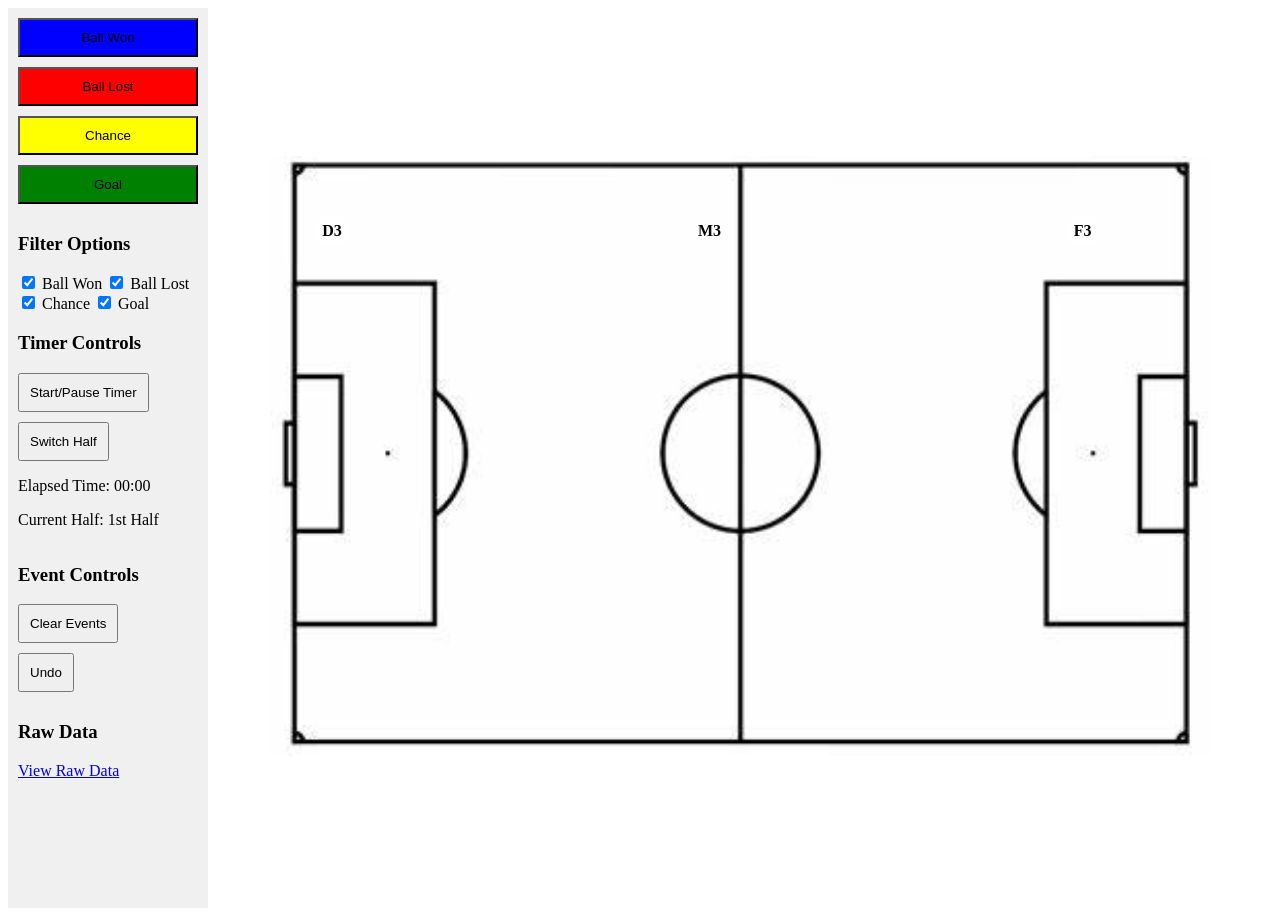
==== index.html @ 8bea4afd "Add files via upload" ====
<!DOCTYPE html>
<html lang="en">
<head>
  <meta charset="UTF-8">
  <meta name="viewport" content="width=device-width, initial-scale=1.0">
  <title>FPstats</title>
  <link rel="stylesheet" href="styles.css">
  <link rel="manifest" href="manifest.json">
</head>
<body>
  <div id="app">
    <div id="sidebar">
      <button class="event-button blue" id="ballWon" onclick="selectEvent('Ball Won')">Ball Won</button>
      <button class="event-button red" id="ballLost" onclick="selectEvent('Ball Lost')">Ball Lost</button>
      <button class="event-button yellow" id="chance" onclick="selectEvent('Chance')">Chance</button>
      <button class="event-button green" id="goal" onclick="selectEvent('Goal')">Goal</button>
      <div id="filters">
        <h3>Filter Options</h3>
        <label><input type="checkbox" class="filter-checkbox" value="Ball Won" checked> Ball Won</label>
        <label><input type="checkbox" class="filter-checkbox" value="Ball Lost" checked> Ball Lost</label>
        <label><input type="checkbox" class="filter-checkbox" value="Chance" checked> Chance</label>
        <label><input type="checkbox" class="filter-checkbox" value="Goal" checked> Goal</label>
      </div>
      <div id="timerControls">
        <h3>Timer Controls</h3>
        <button class="timer-button" onclick="startTimer()">Start/Pause Timer</button>
        <button class="timer-button" onclick="switchHalf()">Switch Half</button>
        <p>Elapsed Time: <span id="elapsedTime">00:00</span></p>
        <p>Current Half: <span id="currentHalf">1st Half</span></p>
      </div>
      <div id="eventControls">
        <h3>Event Controls</h3>
        <button class="event-control-button" onclick="clearEvents()">Clear Events</button>
        <button class="event-control-button" onclick="undoEvent()">Undo</button>
      </div>
      <div id="rawDataLink">
        <h3>Raw Data</h3>
        <a href="raw_data.html">View Raw Data</a>
      </div>
    </div>
    <div id="pitchArea">
      <div id="pitch" onclick="addEvent(event)">
        <img src="football_pitch.jpeg" alt="Football Pitch" id="pitchImage">
        <div class="pitch-label" id="D3">D3</div>
        <div class="pitch-label" id="M3">M3</div>
        <div class="pitch-label" id="F3">F3</div>
      </div>
    </div>
  </div>
  <table id="dataTable"></table>
  <script src="scripts.js"></script>
  <script>
    if ('serviceWorker' in navigator) {
      navigator.serviceWorker.register('/service-worker.js')
        .then((registration) => {
          console.log('Service Worker registered with scope:', registration.scope);
        })
        .catch((error) => {
          console.log('Service Worker registration failed:', error);
        });
    }
  </script>
</body>
</html>
---- styles.css ----
#app {
  display: flex;
  height: 100vh; 
}

#sidebar {
  width: 200px;
  background-color: #f0f0f0;
  padding: 10px;
  display: flex;
  flex-direction: column;
  box-sizing: border-box;
}

#pitchArea {
  flex-grow: 1;
  padding: 10px;
  display: flex;
  justify-content: center;
  align-items: center;
}

#pitch {
  position: relative;
  width: 90%; 
}

#pitchImage {
  width: 100%;
  height: auto;
}

.pitch-label {
  position: absolute;
  background: rgba(255, 255, 255, 0.5);
  padding: 5px;
  border-radius: 5px;
  font-weight: bold;
}

#D3 { top: 10%; left: 5%; }
#M3 { top: 10%; left: 45%; }
#F3 { top: 10%; left: 85%; }

.event-dot {
  position: absolute;
  width: 10px;
  height: 10px;
  border-radius: 50%;
  transform: translate(-50%, -50%);
}

.event-button.blue { background-color: blue; }
.event-button.red { background-color: red; }
.event-button.yellow { background-color: yellow; }
.event-button.green { background-color: green; }

#rawDataPage {
  display: none;
}

.event-button, .filter-button, .timer-button, .event-control-button {
  display: block;
  margin-bottom: 10px;
  padding: 10px;
  cursor: pointer;
}
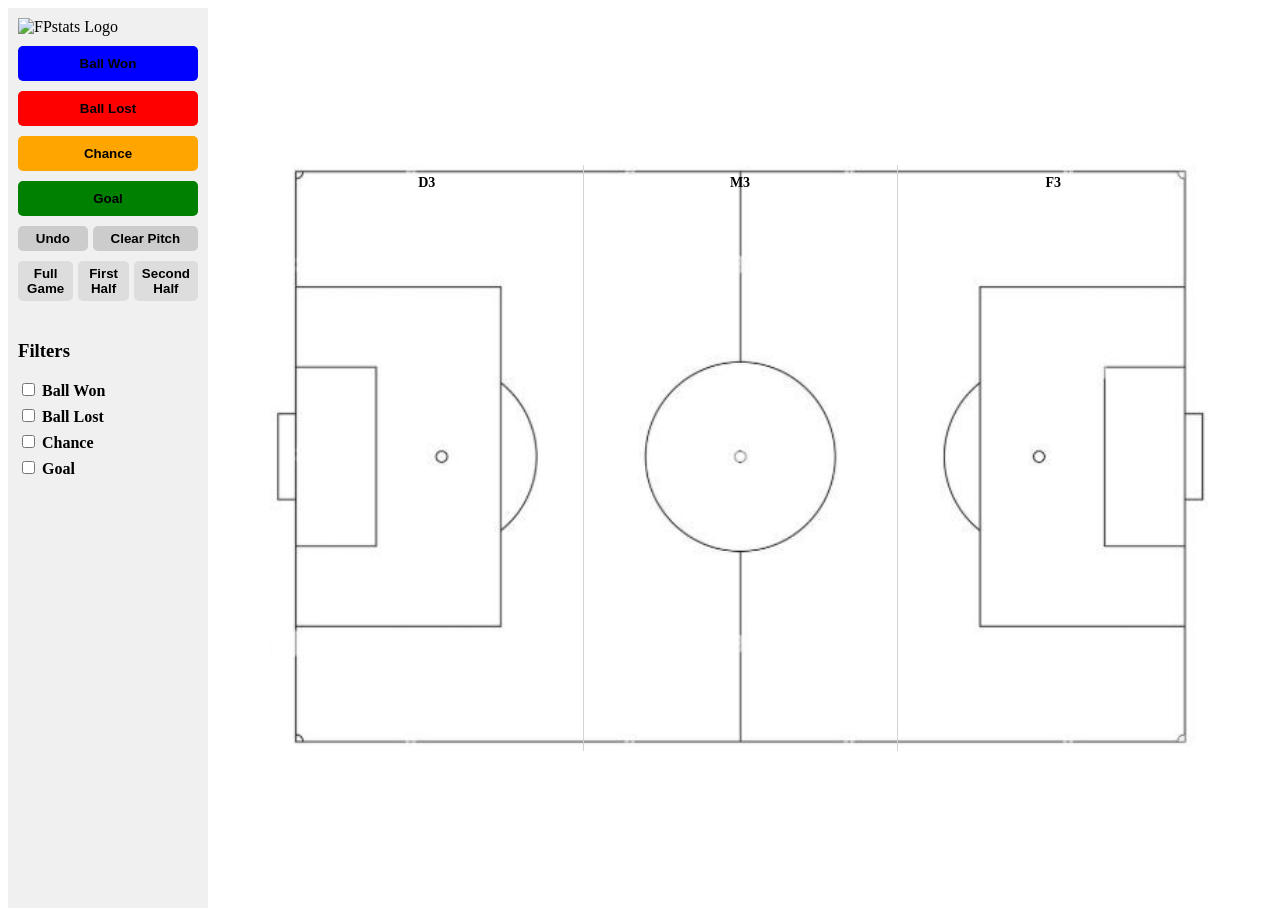
==== commit a8604cb0: "Add files via upload" ====
--- a/index.html
+++ b/index.html
@@ -3,63 +3,52 @@
 <head>
   <meta charset="UTF-8">
   <meta name="viewport" content="width=device-width, initial-scale=1.0">
-  <title>FPstats</title>
+  <title>FPstats - Football Game Tracker</title>
   <link rel="stylesheet" href="styles.css">
-  <link rel="manifest" href="manifest.json">
 </head>
 <body>
   <div id="app">
     <div id="sidebar">
-      <button class="event-button blue" id="ballWon" onclick="selectEvent('Ball Won')">Ball Won</button>
-      <button class="event-button red" id="ballLost" onclick="selectEvent('Ball Lost')">Ball Lost</button>
-      <button class="event-button yellow" id="chance" onclick="selectEvent('Chance')">Chance</button>
-      <button class="event-button green" id="goal" onclick="selectEvent('Goal')">Goal</button>
+      <img id="logoImage" src="logo.jpeg" alt="FPstats Logo">
+      <button class="event-button blue">Ball Won</button>
+      <button class="event-button red">Ball Lost</button>
+      <button class="event-button orange">Chance</button>
+      <button class="event-button green">Goal</button>
+      <div id="buttonContainer">
+        <button id="undoButton">Undo</button>
+        <button id="clearButton">Clear Pitch</button>
+      </div>
+      <div id="halfToggle">
+        <button id="fullGameButton">Full Game</button>
+        <button id="firstHalfButton">First Half</button>
+        <button id="secondHalfButton">Second Half</button>
+      </div>
       <div id="filters">
-        <h3>Filter Options</h3>
-        <label><input type="checkbox" class="filter-checkbox" value="Ball Won" checked> Ball Won</label>
-        <label><input type="checkbox" class="filter-checkbox" value="Ball Lost" checked> Ball Lost</label>
-        <label><input type="checkbox" class="filter-checkbox" value="Chance" checked> Chance</label>
-        <label><input type="checkbox" class="filter-checkbox" value="Goal" checked> Goal</label>
-      </div>
-      <div id="timerControls">
-        <h3>Timer Controls</h3>
-        <button class="timer-button" onclick="startTimer()">Start/Pause Timer</button>
-        <button class="timer-button" onclick="switchHalf()">Switch Half</button>
-        <p>Elapsed Time: <span id="elapsedTime">00:00</span></p>
-        <p>Current Half: <span id="currentHalf">1st Half</span></p>
-      </div>
-      <div id="eventControls">
-        <h3>Event Controls</h3>
-        <button class="event-control-button" onclick="clearEvents()">Clear Events</button>
-        <button class="event-control-button" onclick="undoEvent()">Undo</button>
-      </div>
-      <div id="rawDataLink">
-        <h3>Raw Data</h3>
-        <a href="raw_data.html">View Raw Data</a>
+        <h3>Filters</h3>
+        <label><input type="checkbox" class="filter-checkbox" data-filter="blue"> Ball Won</label>
+        <label><input type="checkbox" class="filter-checkbox" data-filter="red"> Ball Lost</label>
+        <label><input type="checkbox" class="filter-checkbox" data-filter="orange"> Chance</label>
+        <label><input type="checkbox" class="filter-checkbox" data-filter="green"> Goal</label>
       </div>
     </div>
     <div id="pitchArea">
-      <div id="pitch" onclick="addEvent(event)">
-        <img src="football_pitch.jpeg" alt="Football Pitch" id="pitchImage">
-        <div class="pitch-label" id="D3">D3</div>
-        <div class="pitch-label" id="M3">M3</div>
-        <div class="pitch-label" id="F3">F3</div>
+      <div id="pitch">
+        <div class="vertical-line" style="left: 33.33%;"></div>
+        <div class="vertical-line" style="left: 66.66%;"></div>
+        <div class="label" style="top: 10px; left: 16.66%;">D3</div>
+        <div class="label" style="top: 10px; left: 50%;">M3</div>
+        <div class="label" style="top: 10px; left: 83.33%;">F3</div>
+        <img id="pitchImage" src="football_pitch.jpeg" alt="Football Pitch">
       </div>
     </div>
   </div>
-  <table id="dataTable"></table>
-  <script src="scripts.js"></script>
-  <script>
-    if ('serviceWorker' in navigator) {
-      navigator.serviceWorker.register('/service-worker.js')
-        .then((registration) => {
-          console.log('Service Worker registered with scope:', registration.scope);
-        })
-        .catch((error) => {
-          console.log('Service Worker registration failed:', error);
-        });
-    }
-  </script>
+  <script src="app.js"></script>
 </body>
 </html>
 
+
+
+
+
+
+
--- a/styles.css
+++ b/styles.css
@@ -10,6 +10,13 @@
   display: flex;
   flex-direction: column;
   box-sizing: border-box;
+  overflow-y: auto;
+}
+
+#logoImage {
+  width: 100%;
+  height: auto;
+  margin-bottom: 10px;
 }
 
 #pitchArea {
@@ -22,7 +29,7 @@
 
 #pitch {
   position: relative;
-  width: 90%; 
+  width: 90%;
 }
 
 #pitchImage {
@@ -30,17 +37,22 @@
   height: auto;
 }
 
-.pitch-label {
-  position: absolute;
-  background: rgba(255, 255, 255, 0.5);
-  padding: 5px;
+/* Event button styles */
+.event-button {
+  display: block;
+  margin-bottom: 10px;
+  padding: 10px;
+  cursor: pointer;
+  border: none;
   border-radius: 5px;
+  color: black;
   font-weight: bold;
 }
 
-#D3 { top: 10%; left: 5%; }
-#M3 { top: 10%; left: 45%; }
-#F3 { top: 10%; left: 85%; }
+.event-button.blue { background-color: blue; }
+.event-button.red { background-color: red; }
+.event-button.orange { background-color: orange; }
+.event-button.green { background-color: green; }
 
 .event-dot {
   position: absolute;
@@ -50,18 +62,84 @@
   transform: translate(-50%, -50%);
 }
 
-.event-button.blue { background-color: blue; }
-.event-button.red { background-color: red; }
-.event-button.yellow { background-color: yellow; }
-.event-button.green { background-color: green; }
-
-#rawDataPage {
-  display: none;
+.pass-line {
+  position: absolute;
+  background-color: black;
+  height: 2px;
+  transform-origin: 0 0;
 }
 
-.event-button, .filter-button, .timer-button, .event-control-button {
+#buttonContainer {
+  display: flex;
+  justify-content: space-between;
+  margin-bottom: 10px;
+}
+
+#undoButton, #clearButton {
+  padding: 5px;
+  cursor: pointer;
+  border: none;
+  border-radius: 5px;
+  background-color: #cccccc;
+  font-weight: bold;
+  flex-grow: 1;
+  margin-right: 5px;
+}
+
+#clearButton {
+  margin-right: 0;
+}
+
+#halfToggle {
+  display: flex;
+  justify-content: space-between;
+  margin-bottom: 10px;
+}
+
+#halfToggle button {
+  padding: 5px;
+  cursor: pointer;
+  border: none;
+  border-radius: 5px;
+  background-color: #dddddd;
+  font-weight: bold;
+  flex-grow: 1;
+  margin-right: 5px;
+}
+
+#halfToggle button:last-child {
+  margin-right: 0;
+}
+
+#filters {
+  margin-top: 10px;
+}
+
+#filters label {
   display: block;
+  cursor: pointer;
+  font-weight: bold;
+}
+
+.filter-checkbox {
   margin-bottom: 10px;
-  padding: 10px;
-  cursor: pointer;
 }
+
+/* Styles for pitch thirds division */
+.vertical-line {
+  position: absolute;
+  height: 100%;
+  width: 1px;
+  background-color: lightgrey;
+}
+
+/* Styles for the labels */
+.label {
+  position: absolute;
+  transform: translate(-50%, 0);
+  font-size: 14px;
+  font-weight: bold;
+  color: black;
+}
+
+
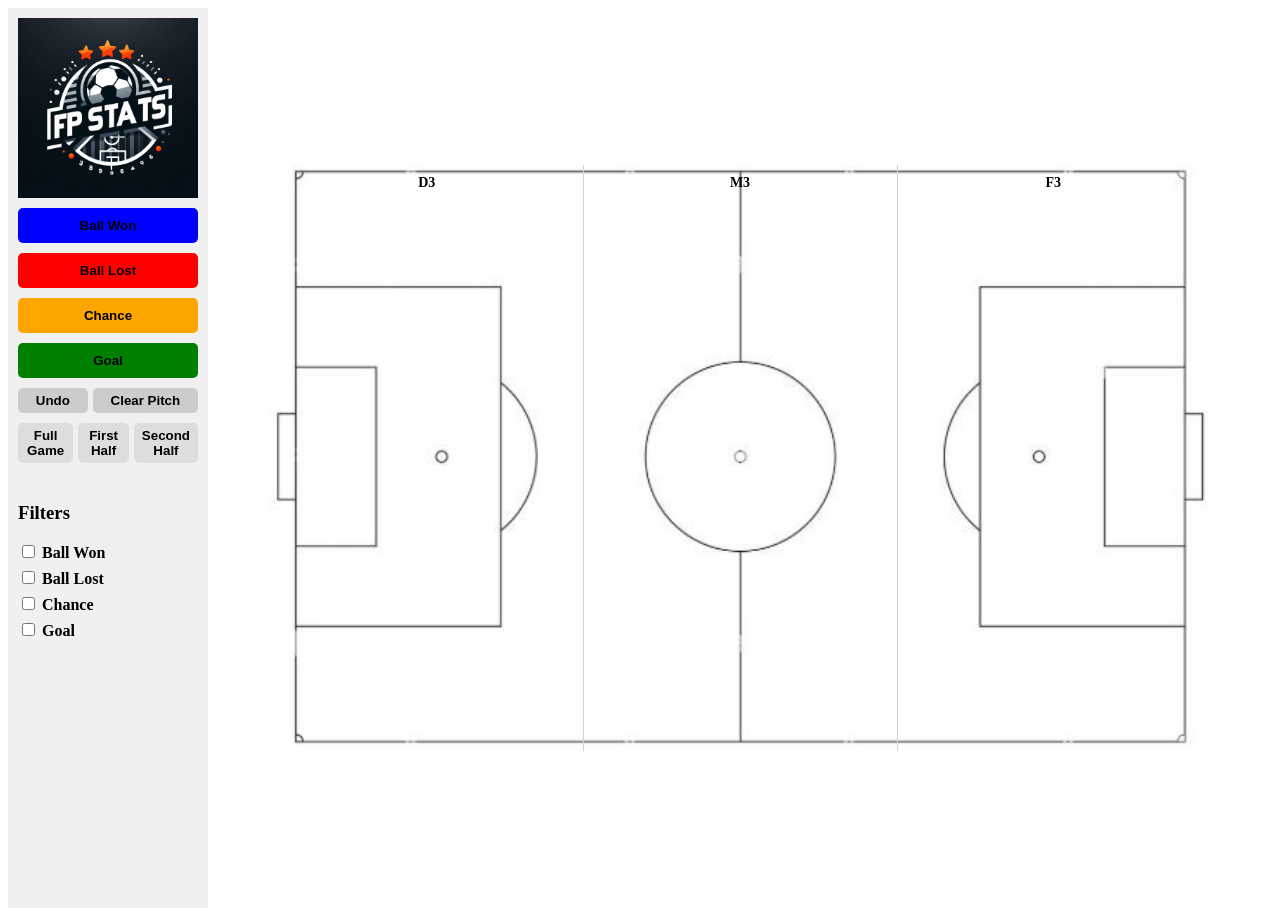
==== commit ae9d90ff: "Update index.html" ====
--- a/index.html
+++ b/index.html
@@ -9,7 +9,7 @@
 <body>
   <div id="app">
     <div id="sidebar">
-      <img id="logoImage" src="logo.jpeg" alt="FPstats Logo">
+      <img id="logoImage" src="Logo.jpeg" alt="FPstats Logo">
       <button class="event-button blue">Ball Won</button>
       <button class="event-button red">Ball Lost</button>
       <button class="event-button orange">Chance</button>
